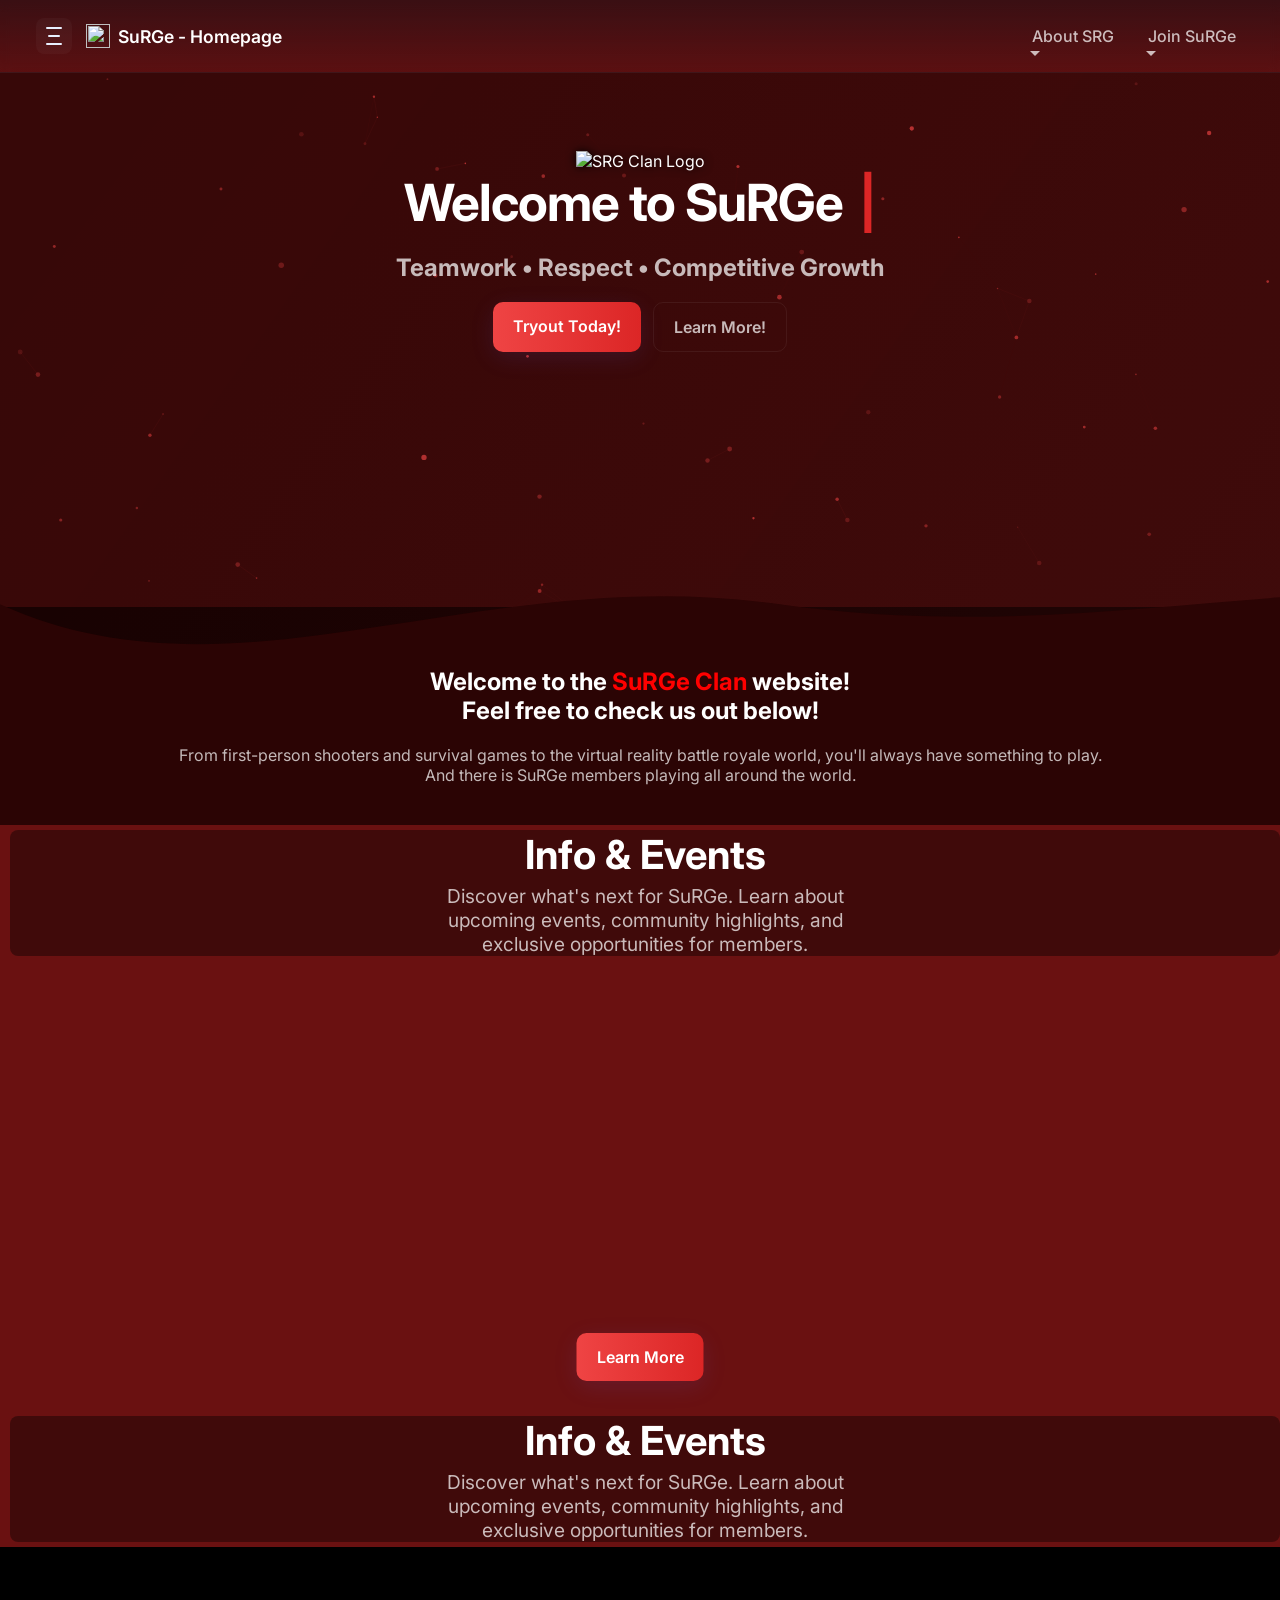
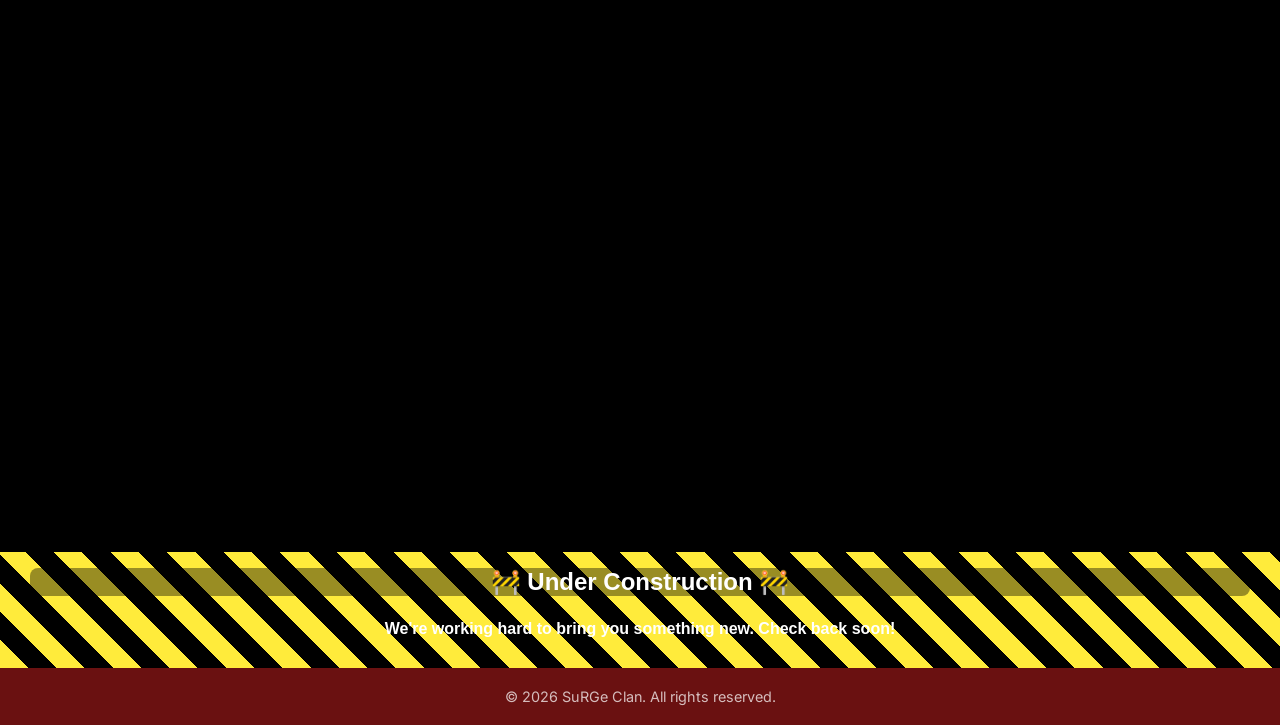
==== index.html @ 4a7f41ec "Initial commit" ====
<!doctype html>
<html lang="en">
<head>
  <meta charset="utf-8" />
    <meta name="viewport" content="width=device-width, initial-scale=1">
  <!-- Primary Meta -->
  <title>SuRGe Clan — Homepage</title>
  <meta name="description" content="SuRGe is a clan of players founded on July 16th, 2024. We promote decency, teamwork, and a comfortable environment for competitive and casual play." />
  <link rel="stylesheet" href="CSS_Files/01_index.css" />
  <link rel="stylesheet" href="CSS_Files/06_navbar.css" />

  <!-- Open Graph (Facebook / Discord / LinkedIn) -->
  <meta property="og:type" content="website" />
  <meta property="og:title" content="SuRGe Clan" />
  <meta property="og:description" content="Join SuRGe Clan — founded July 16th, 2024 — for competitive and casual play in a welcoming environment." />
  <meta property="og:image" content="https://i.postimg.cc/L5f9MVSf/fully-transparent.png" />
  <meta property="og:image:alt" content="SuRGe Clan logo and banner" />
  <meta property="og:image:width" content="1200" />
  <meta property="og:image:height" content="630" />

  <!-- Twitter Card -->
  <meta name="twitter:card" content="summary_large_image" />
  <meta name="twitter:title" content="SuRGe Clan" />
  <meta name="twitter:description" content="Founded July 16th, 2024 — SuRGe Clan is built on respect, teamwork, and fun." />
  <meta name="twitter:image" content="https://i.postimg.cc/L5f9MVSf/fully-transparent.png" />

  <!-- Icons -->
  <link rel="apple-touch-icon" sizes="180x180" href="https://i.postimg.cc/L5f9MVSf/fully-transparent.png">
  <link rel="icon" type="image/png" sizes="32x32" href="https://i.postimg.cc/L5f9MVSf/fully-transparent.png">
  <link rel="icon" type="image/png" sizes="16x16" href="https://i.postimg.cc/L5f9MVSf/fully-transparent.png">
  <meta name="theme-color" content="#ffffff">

  <!-- Fonts & Styles -->
  <link href="https://fonts.googleapis.com/css2?family=Inter:wght@300;400;600;700&display=swap" rel="stylesheet">
</head>
<header class="site-header">
  <div class="brand">
    <button id="menuBtn" aria-label="Toggle menu" class="hamburger" aria-expanded="false">
      <span></span><span></span><span></span>
    </button>
        <a class="logo"><img style="width:24px; height:24px" src="https://i.postimg.cc/L5f9MVSf/fully-transparent.png">  SuRGe - Homepage</a>
      </div>
  <nav id="mainNav" class="nav">
    <div class="dropdown">
      <a class="dropdown-toggle">About SRG</a>
      <ul class="dropdown-content">
        <li><a href="HTML_Files/02_info.html">More Info</a></li>
        <li><a href="HTML_Files/03_roster.html">Clan Roster</a></li>
        <li><a href="HTML_Files/04_comp.html">Competitive</a></li>
      </ul>
    </div>

    <!-- Join SuRGe -->
    <div class="dropdown">
      <a class="dropdown-toggle">Join SuRGe</a>
      <ul class="dropdown-content">
        <li><a href="HTML_Files/05_tryouts.html">Tryouts</a></li>
        <li><a href="HTML_Files/06_contacts.html">Socials</a></li>
      </ul>
    </div>
</nav>
</header>
  <body>
  <div class="page">
<main>
    <section id="home" class="hero">
        <!-- Background video (muted, looped) -->
        <video id="bgVideo" class="hero-video" autoplay muted loop playsinline aria-hidden="true" poster="assets/hero-poster.jpg">
          <source src="assets/hero-loop.mp4" type="video/mp4">
          <source src="assets/hero-loop.webm" type="video/webm">
        </video>
        <!-- Particle canvas overlay -->
        <canvas id="particleCanvas" class="particle-canvas" aria-hidden="true"></canvas>
        <div class="hero-content">
        <img src="https://i.postimg.cc/R0JGzPhQ/fully-transparent.png" class="srg-logo" alt="SRG Clan Logo"/>
          <h1 class="hero-title">
            <span id="typed"></span>
            <span class="cursor">|</span>
          </h1>
          <h2><p class="hero-sub">Teamwork • Respect • Competitive Growth</p></h2>
          <div class="hero-cta">
        <a href="HTML_Files/05_tryouts.html" class="btn primary">Tryout Today!</a>
        <a href="HTML_Files/02_info.html" class="btn ghost">Learn More!</a>
          </div>
        </div>
        <!-- Animated SVG wave -->
        <svg class="hero-wave" viewBox="0 0 1440 120" preserveAspectRatio="none" aria-hidden="true">
          <path fill="currentColor" d="M0,40 C220,140 440,0 720,40 C1000,80 1220,0 1440,40 L1440 120 L0 120 Z"></path>
        </svg>
      </section>
      
      
      
      
    <!-- POPULATION:ONE VR Section -->
<section class="supported-games">
    <div class="section-content-container section--centered" style="color:white; text-align:center; background-color:#2b0404; margin-top:-60px;">
        <h1>Welcome to the<strong style="color:red"> SuRGe Clan</strong> website!<br>Feel free to check us out below!</h1>
        <div>
            <p>From first-person shooters and survival games to the virtual reality battle royale world, you'll always have something to play. <br>And there is SuRGe members playing all around the world.</p>
        </div>
    </div>
</section>


<!--Hero Banner Tiles-->
<section>
<div style="margin-left:10px" class="overlay-text">
    <h2>Info &amp; Events</h2>
    <p>Discover what's next for SuRGe. Learn about<br> upcoming events, community highlights, and <br>exclusive opportunities for members.</p>
  </div>
 </section>
<section class="hero-tile" style="background:url(https://i.imgur.com/Yri5r0i.jpeg) center/cover no-repeat;height:450px;background-size: contain;" alt="About Us">
  <div class="hero-button">
          <div class="hero-cta">
        <a href="HTML_Files/02_info.html" class="btn primary">Learn More</a>
          </div>  
    </div>
</section>




<!--Video Background Intros-->
<section>
<div style="margin-left:10px" class="overlay-text">
    <h2>Info &amp; Events</h2>
    <p>Discover what's next for SuRGe. Learn about<br> upcoming events, community highlights, and <br>exclusive opportunities for members.</p>
  </div>
 </section>
<section class="video-intro" style="background-color:black">
    <video autoplay="" muted="" loop="" playsinline="">
    <source class="video-intro" src="https://codehs.com/uploads/9203fa4fb9b14a9edc16f20be49e8ba2" type="video/mp4">
    </video>
</section>





<footer class="under-construction">
  <h2>🚧 Under Construction 🚧</h2>
  <p>We're working hard to bring you something new. Check back soon!</p>
</footer>

  <!-- Footer -->
  <footer class="site-footer">
    <p>&copy; <span id="year"></span> SuRGe Clan. All rights reserved.</p>
  </footer>
  <script src="JS_Files/05_navbar.js" defer></script>

<script>
const menuBtn = document.getElementById("menuBtn");
const mainNav = document.getElementById("mainNav");

if (menuBtn && mainNav) {
  menuBtn.addEventListener("click", () => {
    const isOpen = menuBtn.getAttribute("aria-expanded") === "true";
    menuBtn.setAttribute("aria-expanded", String(!isOpen));

    if (!isOpen) {
      mainNav.style.display = "flex";
      mainNav.style.flexDirection = "column";
      mainNav.style.gap = "12px";
      mainNav.style.position = "absolute";
      mainNav.style.right = "16px";
      mainNav.style.top = "66px";
      mainNav.style.background = "rgba(6,10,20,0.7)";
      mainNav.style.padding = "12px";
      mainNav.style.borderRadius = "10px";
      mainNav.style.zIndex = "9999";
    } else {
      [
        "display","flexDirection","gap","position",
        "right","top","background","padding",
        "borderRadius","zIndex"
      ].forEach(k => mainNav.style[k] = "");
    }
  });
}
document.addEventListener("DOMContentLoaded", () => {
  const dropdowns = document.querySelectorAll(".dropdown");

  dropdowns.forEach(dropdown => {
    const toggle = dropdown.querySelector(".dropdown-toggle");

    toggle.addEventListener("click", (e) => {
      e.preventDefault();

      dropdowns.forEach(d => {
        if (d !== dropdown) d.classList.remove("show");
      });

      dropdown.classList.toggle("show");
    });
  });

  document.addEventListener("click", (e) => {
    dropdowns.forEach(dropdown => {
      if (!dropdown.contains(e.target)) {
        dropdown.classList.remove("show");
      }
    });
  });
});
</script>
    <script>
// Utility: set current year
document.getElementById('year').textContent = new Date().getFullYear();

const containers = document.querySelectorAll('.media-container');
containers.forEach(container => {
  const video = container.querySelector('.hover-video');
  container.addEventListener('mouseenter', () => video.play());
  container.addEventListener('mouseleave', () => {
    video.pause();
    video.currentTime = 0;
  });
});


// Typewriter effect for the hero title
const typedEl = document.getElementById('typed');
const phrases = ['Welcome to SuRGe', 'SRG for Short!', 'SuRGe On!'];
let pIndex = 0, chIndex = 0, deleting = false;
function typeTick(){
  const full = phrases[pIndex];
  if (!deleting) {
    chIndex++;
    typedEl.textContent = full.slice(0, chIndex);
    if (chIndex === full.length) {
      deleting = true;
      setTimeout(typeTick, 1200);
      return;
    }
  } else {
    chIndex--;
    typedEl.textContent = full.slice(0, chIndex);
    if (chIndex === 0) {
      deleting = false;
      pIndex = (pIndex + 1) % phrases.length;
    }
  }
  setTimeout(typeTick, deleting ? 40 : 80);
}
typeTick();

// IntersectionObserver for reveal animations
const reveals = document.querySelectorAll('.reveal');
const obs = new IntersectionObserver((entries) => {
  entries.forEach(e=>{
    if(e.isIntersecting){e.target.classList.add('visible'); obs.unobserve(e.target)}
  })
},{threshold: 0.12});
reveals.forEach(r=>obs.observe(r));

// Background video element
const bgVideo = document.getElementById('bgVideo');

// Simple particle system on a canvas
const canvas = document.getElementById('particleCanvas');
const ctx = canvas.getContext('2d');
let particles = [];
let W = 0, H = 0;
function resize(){
  const dpr = window.devicePixelRatio || 1;
  W = canvas.clientWidth = canvas.width = Math.floor(window.innerWidth * dpr);
  H = canvas.clientHeight = canvas.height = Math.floor(window.innerHeight * dpr);
  initParticles();
}
window.addEventListener('resize', resize, {passive:true});
resize();

function initParticles(){
  particles = [];
  const count = Math.min(120, Math.floor((W*H)/(1200*9))); // scale with screen
  for(let i=0;i<count;i++){
    particles.push({
      x: Math.random()*W,
      y: Math.random()*H,
      vx: (Math.random()-0.5)*0.3,
      vy: (Math.random()-0.5)*0.3,
      r: Math.random()*2.2 + 0.6,
      alpha: Math.random()*0.6 + 0.18
    });
  }
}

let mouse = {x: null, y: null};
window.addEventListener('mousemove', (e)=>{
  mouse.x = e.clientX * (window.devicePixelRatio || 1);
  mouse.y = e.clientY * (window.devicePixelRatio || 1);
});
window.addEventListener('mouseout', ()=>{mouse.x = null; mouse.y = null});

// Draw loop
function draw(){
  ctx.clearRect(0,0,W,H);
  // soft radial gradient overlay
  const g = ctx.createLinearGradient(0,0,W,H);
  g.addColorStop(0, 'rgba(239,68,68,0.0)');
  g.addColorStop(1, 'rgba(239,68,68,0.06)');
  ctx.fillStyle = g;
  ctx.fillRect(0,0,W,H);

  particles.forEach(p=>{
    // mouse parallax: slight attraction/repel effect
    if(mouse.x !== null && mouse.y !== null){
      const dx = p.x - mouse.x;
      const dy = p.y - mouse.y;
      const dist = Math.sqrt(dx*dx + dy*dy) + 0.001;
      const force = Math.min(120 / (dist*0.6), 0.8);
      p.vx += (dx/dist)*force*0.0008;
      p.vy += (dy/dist)*force*0.0008;
    }

    p.x += p.vx;
    p.y += p.vy;

    // wrap
    if(p.x < -10) p.x = W + 10;
    if(p.x > W + 10) p.x = -10;
    if(p.y < -10) p.y = H + 10;
    if(p.y > H + 10) p.y = -10;

    // draw
    ctx.beginPath();
    ctx.fillStyle = `rgba(239,68,68,${p.alpha})`; // soft mint
    ctx.arc(p.x, p.y, p.r, 0, Math.PI*2);
    ctx.fill();
  });

  // subtle connecting lines for close particles
  for(let i=0;i<particles.length;i++){
    for(let j=i+1;j<particles.length;j++){
      const a = particles[i], b = particles[j];
      const dx = a.x - b.x, dy = a.y - b.y;
      const dist = Math.sqrt(dx*dx + dy*dy);
      if(dist < 70){
        ctx.beginPath();
        ctx.strokeStyle = `rgba(239,68,68,${0.08*(1 - dist/70)})`;
        ctx.moveTo(a.x, a.y);
        ctx.lineTo(b.x, b.y);
        ctx.lineWidth = 1;
        ctx.stroke();
      }
    }
  }

  requestAnimationFrame(draw);
}
requestAnimationFrame(draw);

// Accessibility: respect reduced motion
const mq = window.matchMedia('(prefers-reduced-motion: reduce)');
if (mq.matches) {
  // stop canvas animation and heavy JS if reduced motion is requested
  if (canvas) canvas.style.display = 'none';
  // hide/pause background video when reduced motion is requested
  if (bgVideo) {
    try { bgVideo.pause(); } catch (e) {}
    bgVideo.style.display = 'none';
  }
  // reveal everything immediately
  reveals.forEach(r => r.classList.add('visible'));
} else {
  // try to play background video (muted to allow autoplay on most mobile/desktop browsers)
  if (bgVideo) {
    // some browsers may block autoplay even if muted; catch silently
    bgVideo.play().catch(()=>{ /* ignore */ });
  }
}
</script>
</main>
</body>
</html>
---- CSS_Files/01_index.css ----
section.supported-games {
            background: url(https://i.postimg.cc/2SJtJBZw/m-P5JVt-Cd.png) #0b0f12 no-repeat center 0;
            overflow: visible;
        }

        section.supported-games .section-content-container {
                padding: 40px 0;
        }

/* Section separator box */
        :root {
            --sep-height: 64px;                 /* height of the box */
            --sep-max-width: calc(var(--max-width,1100px) - 40px);
            --sep-bg-start: rgba(18,4,6,0.85);  /* top overlay (dark red) */
            --sep-bg-end: rgba(18,4,6,0.95);    /* bottom overlay */
            --sep-glow: rgba(185,28,28,0.08);   /* subtle red glow */
            --sep-radius: 14px;
        }

/* The visible "box" that sits between sections */
        .section-sep {
            background: linear-gradient(180deg, var(--sep-bg-start), var(--sep-bg-end));
            height: var(--sep-height);
            max-width: var(--sep-max-width);
            width: calc(100% - 48px);    /* a touch of side padding on small screens */
            margin: 24px auto;           /* space above/below; tweak as needed */
            border-radius: var(--sep-radius);
            box-shadow: 0 10px 30px var(--sep-glow), inset 0 1px 0 rgba(255,255,255,0.02);
            border: 1px solid rgba(255,255,255,0.02);
            position: relative;
            z-index: 2;
            text-align: center; /* fixed colon typo */
        }

/* Make separator overlap slightly for a snug fit (optional) */
        .section-sep.overlap {
            margin-top: -18px;   /* lifts the box up to tuck under a wave */
            margin-bottom: 18px;
        }

/* Mobile adjustments */
        @media (max-width: 700px) {
            :root { --sep-height: 48px; }
            .section-sep { width: calc(100% - 28px); margin: 16px auto; border-radius: 10px; }
        }

        :root{
            --bg:#120406;
            --card:#2a0b0b;
            --accent1:#ef4444;
            --accent2:#dc2626;
            --muted:rgba(255,255,255,0.72);
            --glass:rgba(255,255,255,0.03);
            --radius:12px;
            --max-width:1100px;
            --transition:300ms cubic-bezier(.2,.9,.3,1);
            --font: "Inter", system-ui, -apple-system, "Segoe UI", Roboto, "Helvetica Neue", Arial;
            --hero-overlay-color: rgba(0,0,0,0.48);
            --glow: drop-shadow(0 8px 20px rgba(99,102,241,0.12));
        }

        * {
            box-sizing:border-box;
        }

        html,body {
            height:100%;
            font-family: var(--font);
            color: white;
        }

        body {
            background-color: #6a1111;
            margin: 0;
        }

        .section {
            background: transparent; /* no box background by default */
            position: relative;
            z-index: 1;
        }

        #typed {
            color: #ffffff; /* Replace with your desired color */
        }   

/* Layout */
        .page{
            min-height:100vh;
       }

        .site-header{
            position:sticky;
            top:0;
            z-index:60;
            display:flex;
            align-items:center;
            justify-content:space-between;
            padding:18px clamp(16px,4vw,36px);
            backdrop-filter: blur(6px);
            background:linear-gradient(180deg, rgba(10,14,22,0.5), rgba(10,14,22,0.15));
            border-bottom:1px solid rgba(255,255,255,0.03);
        }

        .brand{
            display:flex;
            align-items:center;
            gap:14px;
        }

        .logo{
            color:white;
            text-decoration:none;
            font-weight:600;
            font-size:1.1rem;
            display:flex;
            align-items:center;
            gap:8px;
        }

        .hamburger{
            width:36px;
            height:36px;
            border-radius:8px;
            border:0;
            background:var(--glass);
            display:inline-grid;
            place-items:center;
            padding:6px;
            cursor:pointer;
        }

        .hamburger span{
            display:block;
            height:2px;
            width:16px;
            background:#e8f0ff;
            border-radius:2px;
            transition:transform var(--transition),opacity var(--transition);
        }

        .hamburger span:nth-child(2){
            width:12px;
        }

        .hamburger[aria-expanded="true"] span:nth-child(1){
            transform:translateY(6px) rotate(45deg);
        }

        .hamburger[aria-expanded="true"] span:nth-child(2){
            opacity:0;
        }  

        .hamburger[aria-expanded="true"] span:nth-child(3){
            transform:translateY(-6px) rotate(-45deg);
        }

        .nav{
            display:flex;
            gap:18px;
        }

        .nav a{
            color:var(--muted);
            text-decoration:none;
            padding:8px;
            border-radius:8px;
            transition:color var(--transition);
            font-weight:500;
        }

        .nav a:hover{
            color:white;
        }

/* Mobile nav toggle (expects hamburger immediately before .nav in the DOM) */
        @media (max-width: 800px) {
            .nav {
                background: rgba(10,14,22,0.95);
                position: absolute;
                top: 60px; /* below header */
                right: 0;
                width: 100%;
                padding: 12px;
                border-bottom: 1px solid rgba(255,255,255,0.06);
                backdrop-filter: blur(6px);
            }
            .hamburger[aria-expanded="true"] + .nav {
                display: flex;
            }
        }

/* Hero (merged, de-duped) */
        .hero {
            position: relative;
            overflow: hidden;
            min-height: 66vh;
            background:url(https://i.postimg.cc/2SJtJBZw/m-P5JVt-Cd.png);
            background-size: cover;
            background-position: center center;
            background-repeat: no-repeat;
            padding:48px 20px;
            text-align:center;
        }

        .hero::before {
            content: "";
            position: absolute;
            inset: 0;
            background: var(--hero-overlay-color); /* solid dim */
            z-index: 1;
            pointer-events: none;
            transition: background 300ms ease;
        }

        .hero-inner,.hero-content {
            position: relative;
            z-index: 2;
        }   

        .hero:hover::before {
            background: rgba(0,0,0,0.62);
        }

/* Background video */
        .hero-video{
            position:absolute;
            width:100%;
            height:100%;
            object-fit:cover;
            opacity:0.55;
            z-index:0;
            pointer-events:none;
            will-change:transform,opacity;
        }

/* Particle canvas sits above the video as an overlay */
        .particle-canvas{
            position:absolute;
            inset:0;
            z-index:1;
            pointer-events:none;
            opacity:0.9;
        }

        .hero-content{
            position:relative;
            z-index:3;
            max-width:var(--max-width);
            margin:0 auto;
            padding:30px 20px;
        }

        .hero-title{
            font-size:clamp(1.8rem,4vw,3.2rem);
            margin:0 0 12px;
            letter-spacing:-0.02em;
        }

        .cursor{
            color:var(--accent2);
            margin-left:6px;
            opacity:1;
            animation:blink 900ms steps(1) infinite;
        }

        @keyframes blink{
            50%{
                opacity:0;
            }
        }

        .hero-sub{
            color:var(--muted);
            margin:0 0 20px;
        }

        .hero-cta{
            display:flex;
            gap:12px;
            justify-content:center;
            flex-wrap:wrap;
        }

        .btn{
            display:inline-block;
            padding:14px 20px; /* touch-friendly */
            border-radius:10px;
            border:0;
            cursor:pointer;
            text-decoration:none;
            font-weight:600;
        }

        .btn.primary{
            background:linear-gradient(90deg,var(--accent1),var(--accent2));
            color:white;
            box-shadow:0 6px 24px rgba(99,102,241,0.12);
            transform:translateZ(0);
        }

        .btn.ghost{
            background:transparent;
            border:1px solid rgba(255,255,255,0.06);
            color:var(--muted);
        }

/* Animated wave */
        .hero-wave{
            position:absolute;
            left:0;
            right:0;
            bottom:0;
            height:130px;
            color:#2b0404;
            z-index:2;
            transform:translateY(24px);
        }

/* Sections */
        .section{
            padding:72px 20px;
        }

        .section-title{
            font-size:clamp(1.2rem,3vw,1.6rem); /* responsive font */
            margin:0 0 18px;
            text-align:center;
            color:white;
        }

/* Cards */
        .cards{
            display:grid;
            grid-template-columns:repeat(auto-fit,minmax(220px,1fr));
            gap:18px;
            max-width:var(--max-width);
            margin:0 auto;
        }

/* Cards 1-4 */
        .card{
            background-image:url(https://i.postimg.cc/2SJtJBZw/m-P5JVt-Cd.png);
            background-size: cover; /* responsive fix */
            background-position:center center;
            background-repeat:no-repeat;
            border-radius:var(--radius);
            padding:20px;
            box-shadow:0 8px 32px rgba(2,6,23,0.5);
            border:1px solid rgba(255,255,255,0.03);
            transition:transform var(--transition),box-shadow var(--transition);
        }

        .card2{
            background-image:url(https://pbs.twimg.com/media/FPrS7ZeVsAI6Nxu.jpg:large);
            background-size: cover; /* responsive fix */
            background-position:center center;
            background-repeat:no-repeat;
            border-radius:var(--radius);
            padding:20px;
            box-shadow:0 8px 32px rgba(2,6,23,0.5);
            border:1px solid rgba(255,255,255,0.03);
            transition:transform var(--transition),box-shadow var(--transition);
        }

        .card3{
            background-image:url(https://www.uploadvr.com/content/images/size/w1200/2020/10/POP1ScreenshotSquad.png);
            background-size: cover; /* responsive fix */
            background-position:center center;
            background-repeat:no-repeat;
            border-radius:var(--radius);
            padding:20px;
            box-shadow:0 8px 32px rgba(2,6,23,0.5);
            border:1px solid rgba(255,255,255,0.03);
            transition:transform var(--transition),box-shadow var(--transition);
        }

        .card4{
            background-image:url(https://roadtovrlive-5ea0.kxcdn.com/wp-content/uploads/2020/10/population-one-5.jpg);
            background-size: cover; /* responsive fix */
            background-position:center center;
            background-repeat:no-repeat;
            border-radius:var(--radius);
            padding:20px;
            box-shadow:0 8px 32px rgba(2,6,23,0.5);
            border:1px solid rgba(255,255,255,0.03);
            transition:transform var(--transition),box-shadow var(--transition);
        }

        .card:hover{
            transform:translateY(-8px);
            box-shadow:0 18px 48px rgba(2,6,23,0.65);
        }

        .card, .card2, .card3, .card4, h3{
            margin:0 0 8px;
        }

        .card, .card2, .card3, .card4, p{
            margin:0;
            color:var(--muted);
        }

        .highlight {
            background-color: rgba(255, 0, 0, 0.25); /* Red with 50% opacity */
            display: inline-block; /* Ensures background wraps around text and allows padding */
            border-style:solid;
            border-color:black;
        }

/* About */
            .about-grid{
            max-width:var(--max-width);
            margin:0 auto;
            display:grid;
            grid-template-columns:1fr 320px;
            gap:22px;
            align-items:center;
        }

        .image-card{
            background-image:url(https://media.discordapp.net/attachments/1406479249925472338/1427099602259152917/IMG_4557.jpg?ex=6900bf53&is=68ff6dd3&hm=ad1a0e8c666498efe0038b05acdeb05487e6a0b9a3b6820040cb6fa58b5fd4bf&=&format=webp&width=800&height=800);
            background-size:350px;
            background-position:center center;
            background-repeat:no-repeat;
            border-radius:var(--radius);
            box-shadow:0 8px 32px rgba(2,6,23,0.5);
            border:1px solid rgba(255,255,255,0.03);
            transition:transform var(--transition),box-shadow var(--transition);
            padding:275px 5px 100px 250px;
        }

/* Reveal animations */
        .reveal{
            opacity:0;
            transform:translateY(18px) scale(0.1);
            transition:opacity 600ms var(--transition),transform 600ms var(--transition);
        }

        .reveal.visible{
            opacity:1;
            transform:none;
        }

/* Responsive (global) */
        @media (max-width:800px){
            .hero{
                min-height:56vh;
            }
            .about-grid{
                grid-template-columns:1fr;
            }
            .image-card{
                padding:120px 20px;           /* reduced padding for mobile */
                background-size: cover;       /* scale image to container */
            }
        }

/* Logo */
        .srg-logo {
            Filter: drop-shadow(0 0 5px #000);
            -webkit-filter: drop-shadow(0 0 5px #000);
            width: clamp(160px, 30vw, 250px); /* responsive width */
        }

/* Basic styles for the embedded/custom application section */
        .application-section {
            padding: 72px 20px;
            background: transparent;
            color: inherit;
        }
        .application-section .section-title {
            margin-bottom: 8px;
        }
        .app-form {
            max-width: 820px;
            margin: 18px auto 0;
            display:flex;
            flex-direction:column;
            gap:10px;
        }
        .app-form label {
            font-weight:600;
            color:var(--muted);
            margin-bottom:6px;
        }
        .app-form input[type="text"], .app-form textarea {
            width:100%;
            padding:12px 14px;
            border-radius: 10px;
            border: 1px solid rgba(255,255,255,0.06);
            background: rgba(255,255,255,0.02);
            color: inherit;
            font-size: 0.98rem;
            resize: vertical;
        }
        .app-form .btn {
            margin-top:6px;
        }
        .form-embed-wrapper iframe {
            border: none;
            border-radius: 10px;
            box-shadow: 0 12px 34px rgba(0,0,0,0.45);
        }

/* Circle avatar */
        .circle {
            width: 25px;              /* Set desired size */
            height: 25px;
            border-radius: 50%;       /* Makes it a circle */
            overflow: hidden;         /* Hides parts of the image outside the circle */
            display: flex;            /* Centers the image */
            align-items: center;
            justify-content: center;
        }

        .circle img {
            width: 100%;
            height: 100%;
            object-fit: cover;        /* Ensures image fills the circle without distortion */
        }

/* Footer */
        .site-footer{
            text-align:center;
            padding:20px;
            color:var(--muted);
            font-size:0.9rem;
        }
        .hero-tile {
            height: 600px;
            position: relative;
            margin-bottom: 0px;
        }
        .hero-tile .overlay {
            position: absolute;
            bottom: 20px;
            left: 30px;
            color: white;
            background: rgba(0,0,0,0.5);
            padding: 15px;
            border-radius: 8px;
        }
        .overlay-text {
            color: white;
            text-align: center;
            background: rgba(0,0,0,0.4);
            border-radius: 8px;
        }
        .overlay-text h2 {
            font-size: 2.5rem;
            margin-bottom: 5px;
            margin-top: 5px;
        }
        .overlay-text p {
            font-size: 1.2rem;
            margin-bottom: 5px;
            margin-top: 5px;
        }
        .hero-button {
            position: absolute;
            bottom: 30px;   /* distance from bottom */
            left: 50%;
            transform: translateX(-50%);
        }
        .cta-btn {
            background: red;
            color: white;
            border: none;
            padding: 12px 24px;
            font-size: 1rem;
            border-radius: 6px;
            cursor: pointer;
            transition: background 0.3s;
        }
        .cta-btn:hover {
            background: darkred;
        }
        .video-intro {
            position: relative;
            height: 600px;
            overflow: none;
        }
        .video-intro video {
            position: absolute;
            top: 0;
            left: 0;
            width: 100%;
            height: 100%;
            object-fit: fit;
            z-index: 0;
            border-bottom:solid black 25px
        }
        .video-overlay-text{
            position: absolute;
            z-index: 1;
            color: white;
            text-align: center;
            transform: translateY(-50%);
            background: rgba(0,0,0,0.4);
            border-radius: 8px;
        }
        .under-construction {
            background: repeating-linear-gradient(45deg, #ffeb3b, #ffeb3b 20px, #000 20px, #000 40px);
            color: #000;
            text-align: center;
            padding: 30px;
            font-family: Arial, sans-serif;
            font-weight: bold;
            border-top: 5px solid #000;
        }
        .under-construction h2  {
            position: relative;
            color: white;
            transform: translateY(-50%);
            background: rgba(0,0,0,0.4);
            border-radius: 8px;
            margin:0;
        }
        .under-construction p {
            margin: 10px 0 0;
            font-size: 1rem;
            color:white;
        }
---- CSS_Files/06_navbar.css ----
/* ============================= */
/* NAV DROPDOWN ANIMATIONS */
/* ============================= */
.dropdown {
  position: relative;
}

.dropdown-toggle {
  cursor: pointer;
  position: relative;
}

/* little arrow */
.dropdown-toggle::after {
  content: "";
  display: inline-block;
  margin-left: 6px;
  vertical-align: 3px;
  border-top: 5px solid var(--muted);
  border-right: 5px solid transparent;
  border-left: 5px solid transparent;
  transition: 0.2s ease;
}

.dropdown.show .dropdown-toggle::after {
  transform: rotate(180deg);
  border-top-color: white;
}

.dropdown-content {
  display: none;
  position: absolute;
  top: 120%;
  left: 0;
  background: var(--card);
  border-radius: 10px;
  min-width: 200px;
  padding: 8px 0;
  z-index: 1000;
  box-shadow: 0 8px 20px rgba(0,0,0,0.4);
}

.dropdown-content li {
  list-style: none;
}

.dropdown-content a {
  display: block;
  padding: 10px 16px;
  color: var(--muted);
}

.dropdown-content a:hover {
  background: rgba(225, 6, 0, 0.1);
  color: white;
}

.dropdown.show .dropdown-content {
  display: block;
}
.dropdown {
    position: relative;
}

.dropdown-content {
    position: absolute;
    top: 120%;
    left: 0;
    background: rgba(20, 5, 5, 0.95);
    backdrop-filter: blur(8px);
    border-radius: 10px;
    padding: 6px 0;
    min-width: 100%;
    border: 1px solid rgba(255,255,255,0.05);
    box-shadow:
        0 10px 30px rgba(0,0,0,0.5),
        0 0 20px rgba(220,38,38,0.15);
    /* Animation Start State */
    opacity: 0;
    transform: translateY(-10px) scale(0.98);
    pointer-events: none;
    transition:
        opacity 250ms ease,
        transform 250ms ease;
}

/* SHOW STATE */

.dropdown.show .dropdown-content {
    opacity: 1;
    transform: translateY(0) scale(1);
    pointer-events: auto;
}

/* Dropdown Links */

.dropdown-content li a {
    display: block;
    padding: 10px 16px;
    color: white;
    transition: all 220ms ease;
}

/* ============================= */
/* RED GLOW HOVER EFFECT */
/* ============================= */

.dropdown-content li a:hover {
    background: rgba(239,68,68,0.15);

    box-shadow:
        inset 0 0 12px rgba(239,68,68,0.25),
        0 0 10px rgba(239,68,68,0.2);

    padding-left: 20px;
}

/* ============================= */
/* NAV LINK HOVER GLOW */
/* ============================= */

.nav a {
    position: relative;
    transition: color 250ms ease;
}

.nav a::after {
    content: "";
    position: absolute;
    left: 0;
    bottom: -4px;

    width: 0%;
    height: 2px;

    background: linear-gradient(90deg, #ef4444, #dc2626);

    transition: width 250ms ease;
}

.nav a:hover::after {
    width: 100%;
}

.nav a:hover {
    color: white;
    text-shadow: 0 0 8px rgba(239,68,68,0.6);
}

/* ============================= */
/* DROPDOWN ARROW ANIMATION */
/* ============================= */

.dropdown-toggle::after {
    content: "";
    display: inline-block;
    margin-left: 6px;
    border-top: .35em solid;
    border-right: .35em solid transparent;
    border-left: .35em solid transparent;

    transition: transform 250ms ease;
}

.dropdown.show .dropdown-toggle::after {
    transform: rotate(180deg);
}
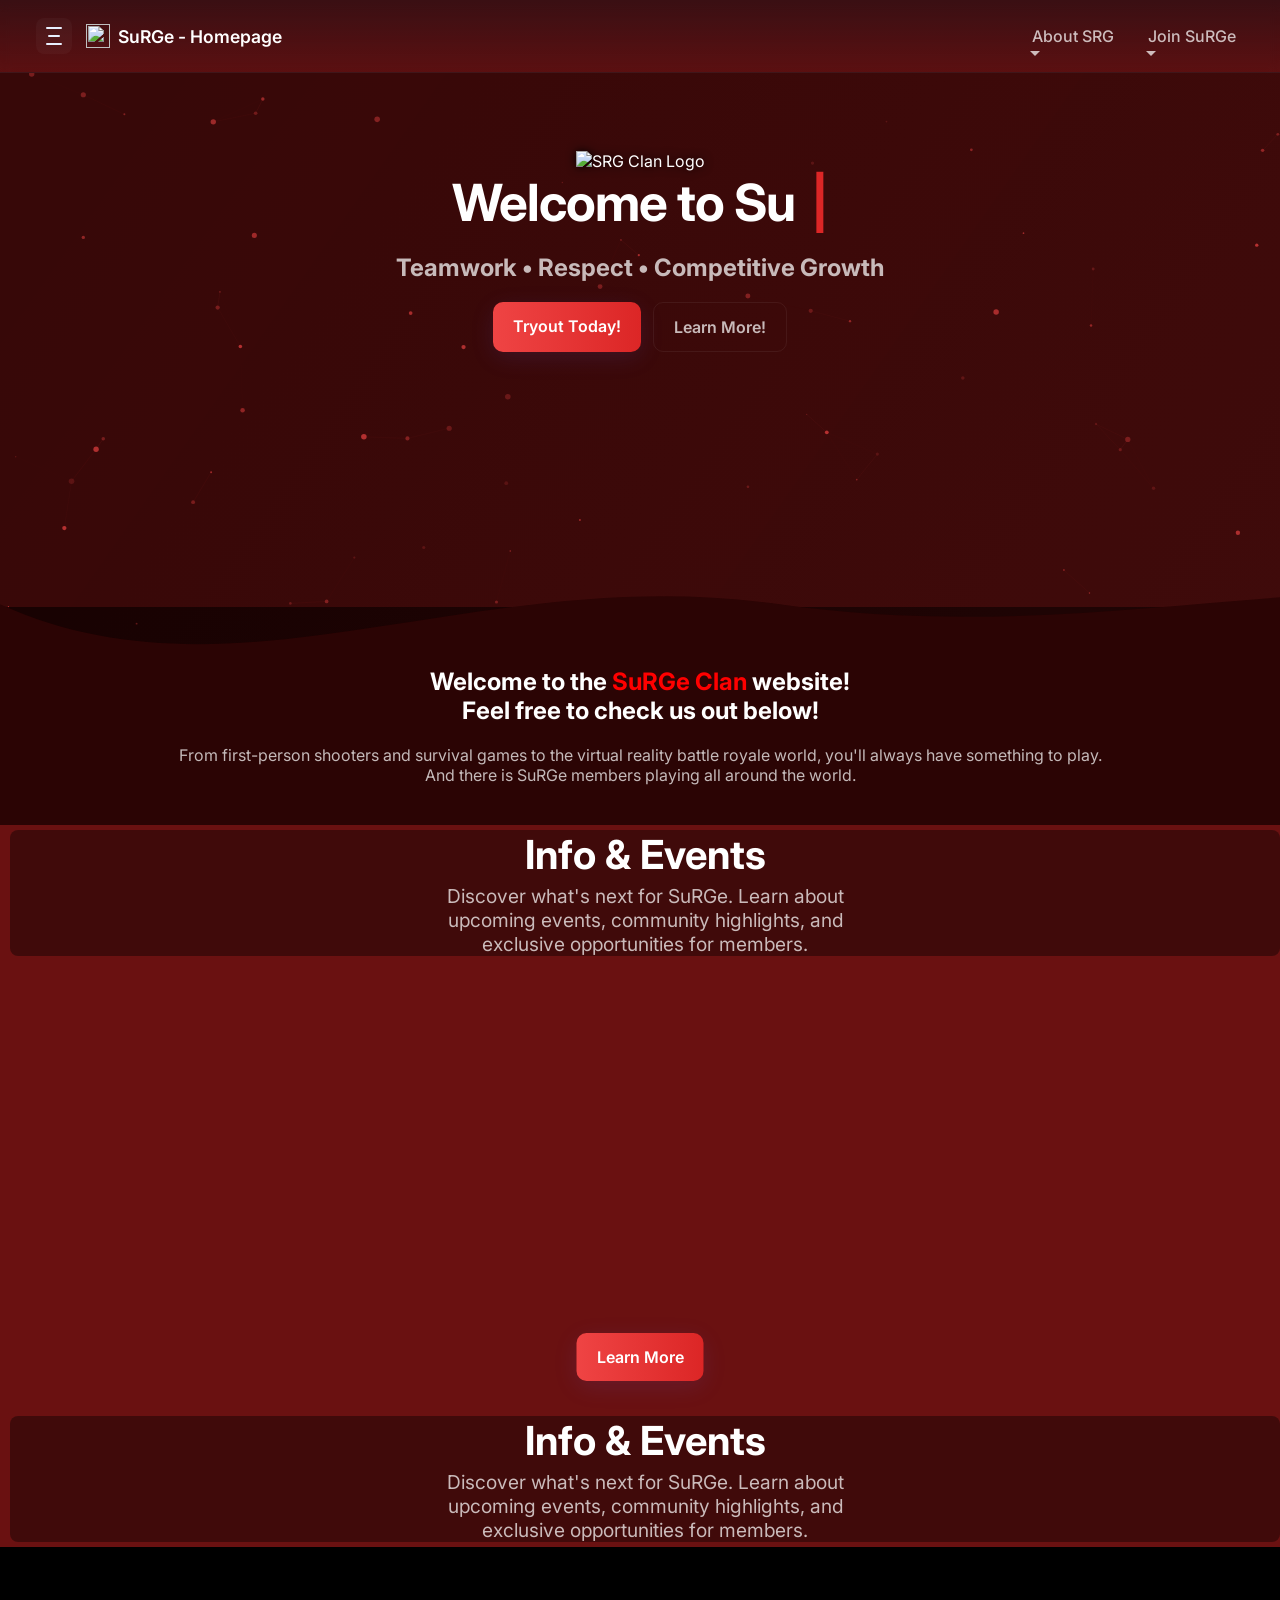
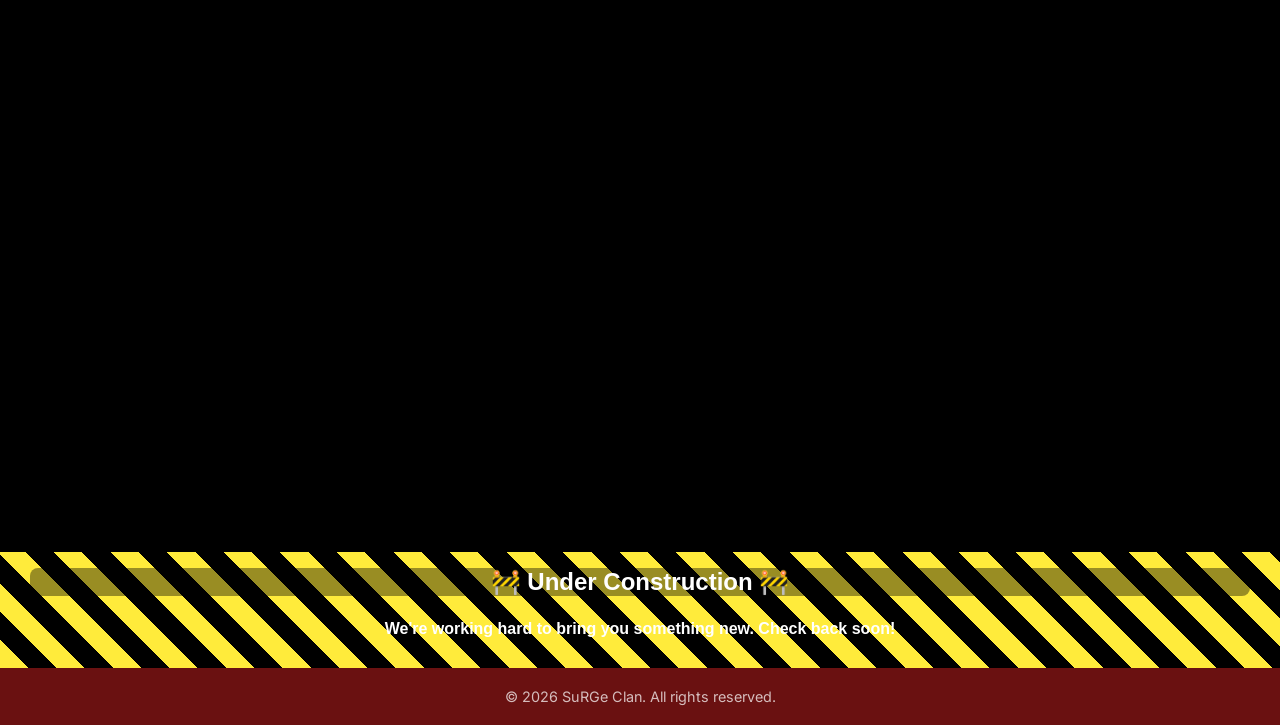
==== commit 04073c3f: "Change title from 'SuRGe Clan' to 'AMF Academy'" ====
--- a/index.html
+++ b/index.html
@@ -6,7 +6,7 @@
   <meta charset="utf-8" />
     <meta name="viewport" content="width=device-width, initial-scale=1">
   <!-- Primary Meta -->
-  <title>SuRGe Clan — Homepage</title>
+  <title>AMF Academy — Homepage</title>
   <meta name="description" content="SuRGe is a clan of players founded on July 16th, 2024. We promote decency, teamwork, and a comfortable environment for competitive and casual play." />
   <link rel="stylesheet" href="CSS_Files/01_index.css" />
   <link rel="stylesheet" href="CSS_Files/06_navbar.css" />
